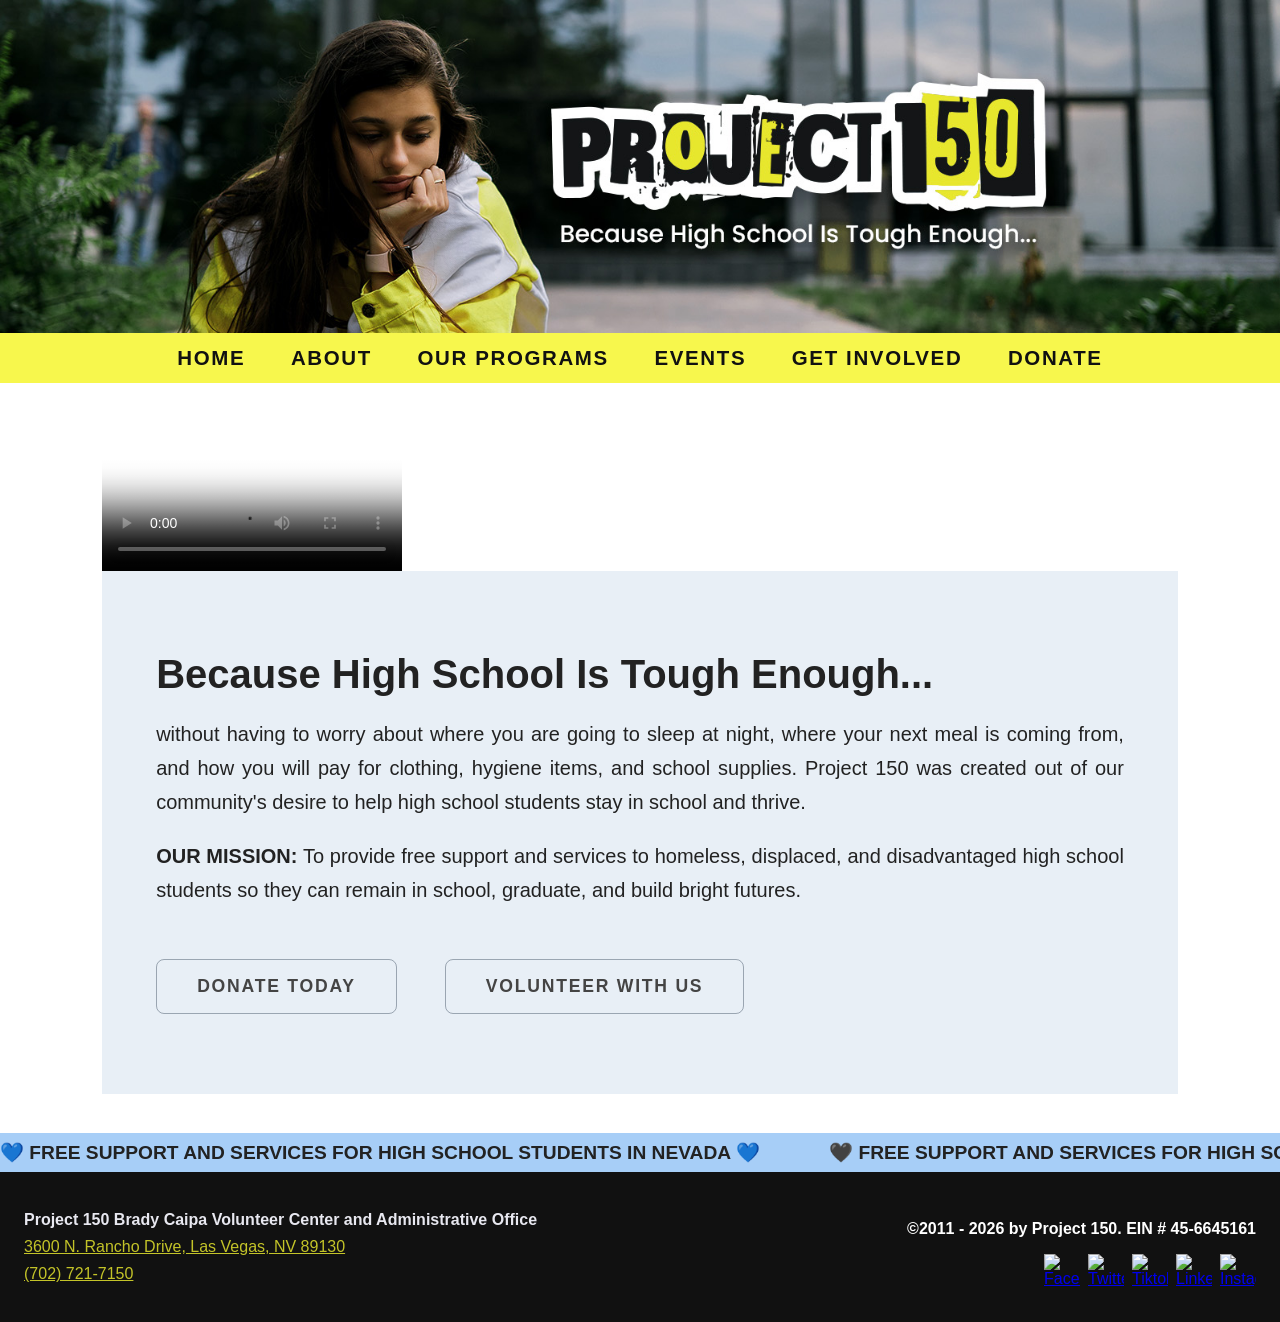
==== index.html @ d46d49a2 "Add files via upload" ====
<!DOCTYPE html>
<html lang="en">

<head>
    <meta charset="UTF-8">
    <meta name="viewport" content="width=device-width, initial-scale=1.0">
    <title>Project 150: Homepage</title>
    <link rel="stylesheet" href="styles.css">
    <link rel="icon" type="image/png" sizes="32x32" href="images/projectlogo.png">
</head>

<body>
    <div id="wrapper">

        <header>

            <div>
                <a href="index.html">
                    <img src="Images/banner.jpg" alt="Project 150 Banner">
                </a>
            </div>

        </header>

        <nav class="nav-menu">
            <ul class="nav-links">
                <li><a href="index.html">Home</a></li>
                <li><a href="#">About</a></li>
                <li><a href="#">Our Programs</a></li>
                <li><a href="#">Events</a></li>
                <li><a href="getinvolved.html">Get Involved</a></li>
                <li><a href="#">Donate</a></li>
            </ul>
        </nav>



        <main>
            <!-- Use main element to add main content to the webpage.-->


            <video controls poster="images/girl.jpg">
                <source src="media/Video.mp4" type="video/mp4">

                <p>
                    Your browser does not support the video element.
                </p>
            </video>

            <div class="mission">
                <h2>Because High School Is Tough Enough...</h2>
                <p>without having to worry about where you are going to sleep at night, where your next meal is coming
                    from, and how you
                    will pay for clothing, hygiene items, and school supplies. Project 150 was created out of our
                    community's desire to
                    help high school students stay in school and thrive.</p>
                <p><strong>OUR MISSION:</strong> To provide free support and services to homeless, displaced, and
                    disadvantaged high
                    school students so they can remain in school, graduate, and build bright futures.</p>

                <div class="button-group">
                    <a href="#" class="btn">DONATE TODAY</a>
                    <a href="#" class="btn">VOLUNTEER WITH US</a>
                </div>
            </div>

        </main>

        <div class="ticker-bar">
            <div class="ticker-content">
                <span>&#128153 Free support and services for high school students in Nevada &#128153</span>
                <span>&#x1F5A4 Free support and services for high school students in Nevada &#x1F5A4</span>
                <span>&#128153 Free support and services for high school students in Nevada &#128153</span>
            </div>
        </div>


        <footer class="footer">
            <div class="contact">
                <p><strong>Project 150 Brady Caipa Volunteer Center and Administrative Office</strong></p>
                <p><a href="https://maps.google.com/?q=3600+N+Rancho+Drive+Las+Vegas+NV+89130" target="_blank">3600 N.
                        Rancho Drive, Las
                        Vegas, NV 89130</a></p>
                <p><a href="tel:7027217150">(702) 721-7150</a></p>
            </div>

            <div class="copyright">
                <p> &copy;2011 - 2026 by Project 150. EIN # 45-6645161</p>
            </div>

            <div class="socials">
                <a href="https://www.facebook.com" target="_blank">
                    <img src="images/fb.avif" alt="Facebook Logo">
                </a>

                <a href="https://www.twitter.com" target="_blank">
                    <img src="images/x.avif" alt="Twitter Logo">
                </a>

                <a href="https://www.tiktok.com" target="_blank">
                    <img src="images/tiktok.avif" alt="Tiktok Logo">
                </a>

                <a href="https://www.linkedin.com" target="_blank">
                    <img src="images/in.avif" alt="LinkedIn Logo">
                </a>

                <a href="https://www.Instagram.com" target="_blank">
                    <img src="images/insta.avif" alt="Instagram Logo">
                </a>
            </div>
        </footer>

    </div>
</body>

</html>
---- styles.css ----
/* CSS RESET */
body, header, nav, main, footer, img, h1, h3, ul, aside, figure, figcaption, video {
    margin: 0;
    padding: 0;
    border: 0;
    box-sizing: border-box;
}

/*STYLE RULES FOR BODY AND IMAGES*/
body {
    overflow-x: hidden;
    display: flex;
    flex-direction: column;
    min-height: 100vh; /* Ensures the body is at least as tall as the screen */
    margin: 0;
}

img, video {
    max-width: 100%;
    display: block;
}


/*STYLE RULES FOR HEADER*/
header {
    margin: 0;
    padding: 0;
}
  
header img {
    display: block;
    width: 100%;
    height: auto;
    object-fit: cover;
}


/*STYLE RULES FOR NAVIGATION MENU*/
  
.nav-menu {
    background: #f7f74d;
    width: 100%;
    font-family: sans-serif;
    font-size: 0.95rem;
    color: #222;
}
  
.nav-links {
    list-style: none;
    display: flex;
    align-items: center;
    justify-content: center;
    gap: 20px;
    padding: 0 1.5rem;
    height: 50px;
}
  
.nav-links a {
    text-decoration: none;
    color: #111;
    font-size: 1.6vw;
    font-weight: 700;
    letter-spacing: 0.08em;
    text-transform: uppercase;
    padding: 6px 1vw;
    border-radius: 6px;
    transition: background 0.15s, color 0.15s;
}
  
.nav-links a:hover {
    background: #d4d41b;
}

/*STYLE RULES FOR MAIN CONTENT*/
main {
    padding: 3% 8%;
    font-family: "Lora", serif;
}

main p {
    font-size: 1.25em;
}

main h3 {
    padding-top: 2%;
}

main ul {
    list-style-type: square;
}

/*STYLE RULES FOR INDEX MISSION*/

.mission {
  background: #5b8abc23;
  text-align: justify;
  padding: 3rem 5%;
  font-family: sans-serif;
  color: #222;
}

.mission h2 {
  font-size: 2.5rem;
  font-weight: 600;
  margin-bottom: 1rem;
}

.mission p {
  font-size: 1.25rem;
  line-height: 1.7;
  margin-bottom: 1.25rem;
}

/*STYLE RULES FOR INDEX BUTTONS?*/
.button-group {
    display: flex;
    justify-content: left;
    gap: 3rem;
    padding: 2rem 0;
  }
  
.btn {
    text-decoration: none;
    color: #444;
    font-family: sans-serif;
    font-size: 1.1rem;
    font-weight: 600;
    letter-spacing: 0.1em;
    padding: 1rem 2.5rem;
    border: 1.5px solid #20324663;
    border-radius: 8px;
    transition: background 0.2s, color 0.2s;
}
  
.btn:hover {
    background: #2c4d73a7;
    color: #fff;
}


/*TICKER BAR (that took a whole evening with my programmer friend's help, because I didn't understand the keyframes RIP)*/

.ticker-bar {
    background: #328ced6d;
    padding: 8px 0;
    text-align: center;
    font-family: sans-serif;
    font-size: 1.2rem;
    font-weight: bold;
    color: #444;
    text-transform: uppercase;
    white-space: nowrap;
    overflow: hidden;
}

.ticker-content {
    display: inline-block;
    animation: ticker 40s linear infinite;
  }
  
.ticker-content span {
    font-family: sans-serif;
    font-size: 1.2rem;
    font-weight: bold;
    color: #222;
    padding-right: 4rem;
}
  
@keyframes ticker {
    0% { transform: translateX(0); }
    100% { transform: translateX(-33.33%); }
}

/*STYLE RULES FOR GET INVOLVED PAGE HELP SECTION*/

.help-section{
    margin: 0 5rem;
    max-width: 1200px;
    padding: 0.5rem 1rem; 
    text-align: justify;
    font-family: sans-serif;
    color: #222;
}

.help-section h1 {
    font-size: 3rem;
    font-weight: 700;
    margin-bottom: 1rem;
}
  
.help-section p {
    font-size: 1.2rem;
    line-height: 1.7;
    margin-bottom: 1.25rem;
}

/*STYLE RULES FOR GET TABLE*/

.card-table {
    width: 100%;
    border-collapse: separate;
    border-spacing: 2rem;
    background: #fff;
    padding: 0 3rem;
    margin-top: 0;
}
  
.card {
    background: #328ced23;
    border: 1px solid #ddd;
    border-radius: 20px;
    padding: 2rem;
    width: 50%;
    vertical-align: text-top;
}
  
.card-header {
    display: flex;
    align-items: center;
    gap: 0.75rem;
    margin-bottom: 0.75rem;
}
  
.card h3 {
    font-family: sans-serif;
    font-size: 2.2rem;
    margin: 0;
}
  
.card img {
    width: 60px;
    height: 60px;
    object-fit: cover;
    flex-shrink: 0;
}
  
.card p {
    font-family: sans-serif;
    font-size: 1rem;
     font-weight: 600;
    color: #444;
    line-height: 1.6;
}
  
.card .btn {
    display: block;
    text-align:right;
    margin-top: 2rem;
    text-decoration: none;
    color: #444;
    font-family: sans-serif;
    font-size: 0.95rem;
    font-weight: 800;
    letter-spacing: 0.08em;
    padding: 0.85rem 2rem;
    border: 1.5px solid #20324663;
    border-radius: 8px;
    width: fit-content;
    margin-left: auto;
    transition: background 0.2s, color 0.2s;
}
  
.card .btn:hover {
    background: #2c4d73a7;
    color: #fff;
}


/*STYLE RULES FOR FOOTER MENU*/
  
footer {
    display: grid;
    grid-template-columns: 1fr 1fr;
    grid-template-rows: auto auto;
    align-items: center;
    justify-content: space-between;
    padding: 2rem 1.5rem;
    background: #111;
    font-family: sans-serif;
    font-size: 1rem;
    color: #e8e8f0;
    margin-top: auto;
}

.contact {
    line-height: 1.7;
    grid-column: 1;
    grid-row: 1 / 3;
    line-height: 1.7;
}

.contact a {
    color: #e8e82ed4;
}

.contact a:hover{
    color: #ffffcf;
}

.contact p {
    margin: 0;
}

.copyright {
    grid-column: 2;
    grid-row: 1;
    text-align: right;
    font-size: 1rem;
    font-weight: 650;
    color: #fff;
}

.socials {
    grid-column: 2;
    grid-row: 2;
    display: flex;
    justify-content: flex-end;
    align-items: center;
    gap: 8px;
}

.socials img {
    width: 36px;
    height: 36px;
    object-fit: contain;
}


/*sTYLE RULES FOR GET INVOLVED FORM??*/

.get-involved-form {
    max-width: 950px;
    margin: 2rem auto;
    padding: 2rem;
    background: #5b8abc23;
    border-radius: 20px;
}

.get-involved-form h2 {
    font-size: 2rem;
}
  
.form-subtitle {
    color: #555;
    margin-bottom: 1.5rem;
}
  
.form-row {
    display: grid;
    grid-template-columns: 1fr 1fr;
    gap: 12px;
}
  
.form-group {
    display: flex;
    flex-direction: column;
    gap: 6px;
    margin-bottom: 1rem;
}
  
.form-group label {
    font-size: 14px;
    font-weight: bold;
}
  
.form-group input,.form-group select {
    padding: 10px;
    border: 1px solid #ccc;
    border-radius: 6px;
    font-size: 14px;
    font-family: inherit;
}

.role-cards {
    display: grid;
    grid-template-columns: repeat(3, 1fr);
    gap: 12px;
    border: none;
    padding: 0;
    margin-bottom: 1.5rem;
}

.role-card {
    border: 2px solid #ccc;
    border-radius: 8px;
    padding: 1.25rem 1rem;
    text-align: center;
    cursor: pointer;
    font-size: 15px;
    font-weight: bold;
    transition: all 0.2s;
}

.role-card input[type="radio"] {
    display: none;
}

.role-card:has(input:checked) {
    border-color: #1a5f8a;
    background-color: #2c4d73a7;
    color: #fff;
}

.role-card:hover {
    border-color: #1a5f8a;
}
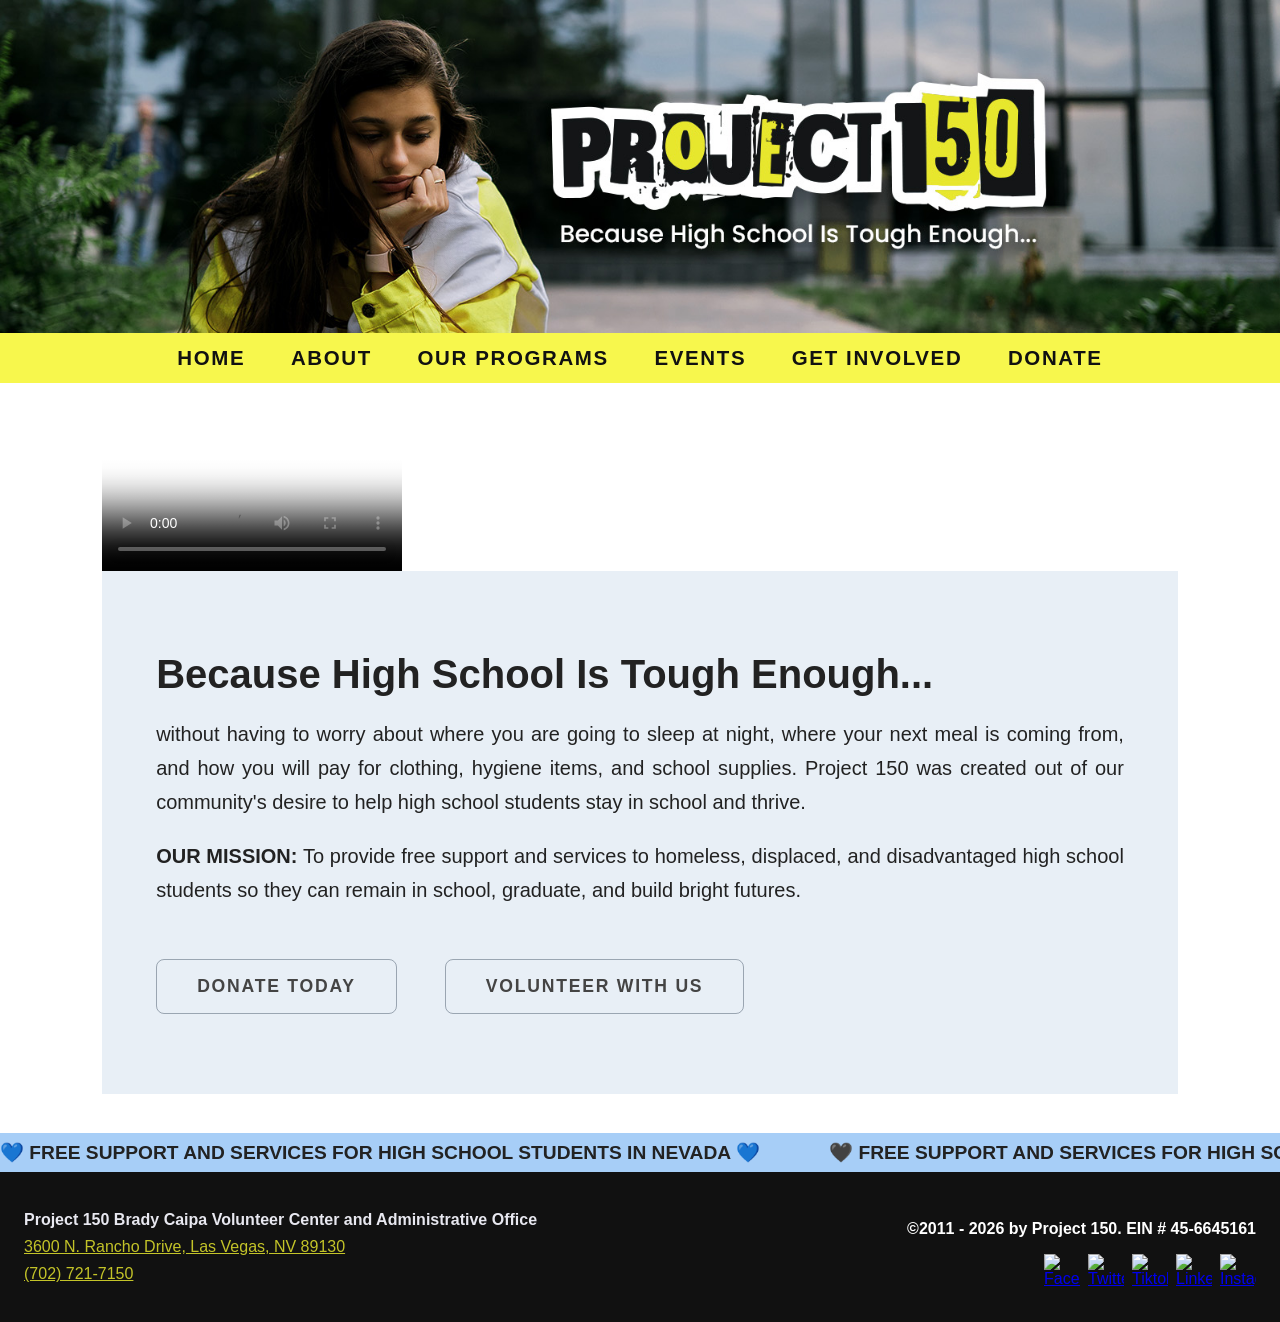
==== commit 75922423: "Update index.html" ====
--- a/index.html
+++ b/index.html
@@ -39,7 +39,7 @@
             <!-- Use main element to add main content to the webpage.-->
 
 
-            <video controls poster="images/girl.jpg">
+            <video controls poster="/images/girl.jpg">
                 <source src="media/Video.mp4" type="video/mp4">
 
                 <p>
@@ -114,4 +114,4 @@
     </div>
 </body>
 
-</html>+</html>
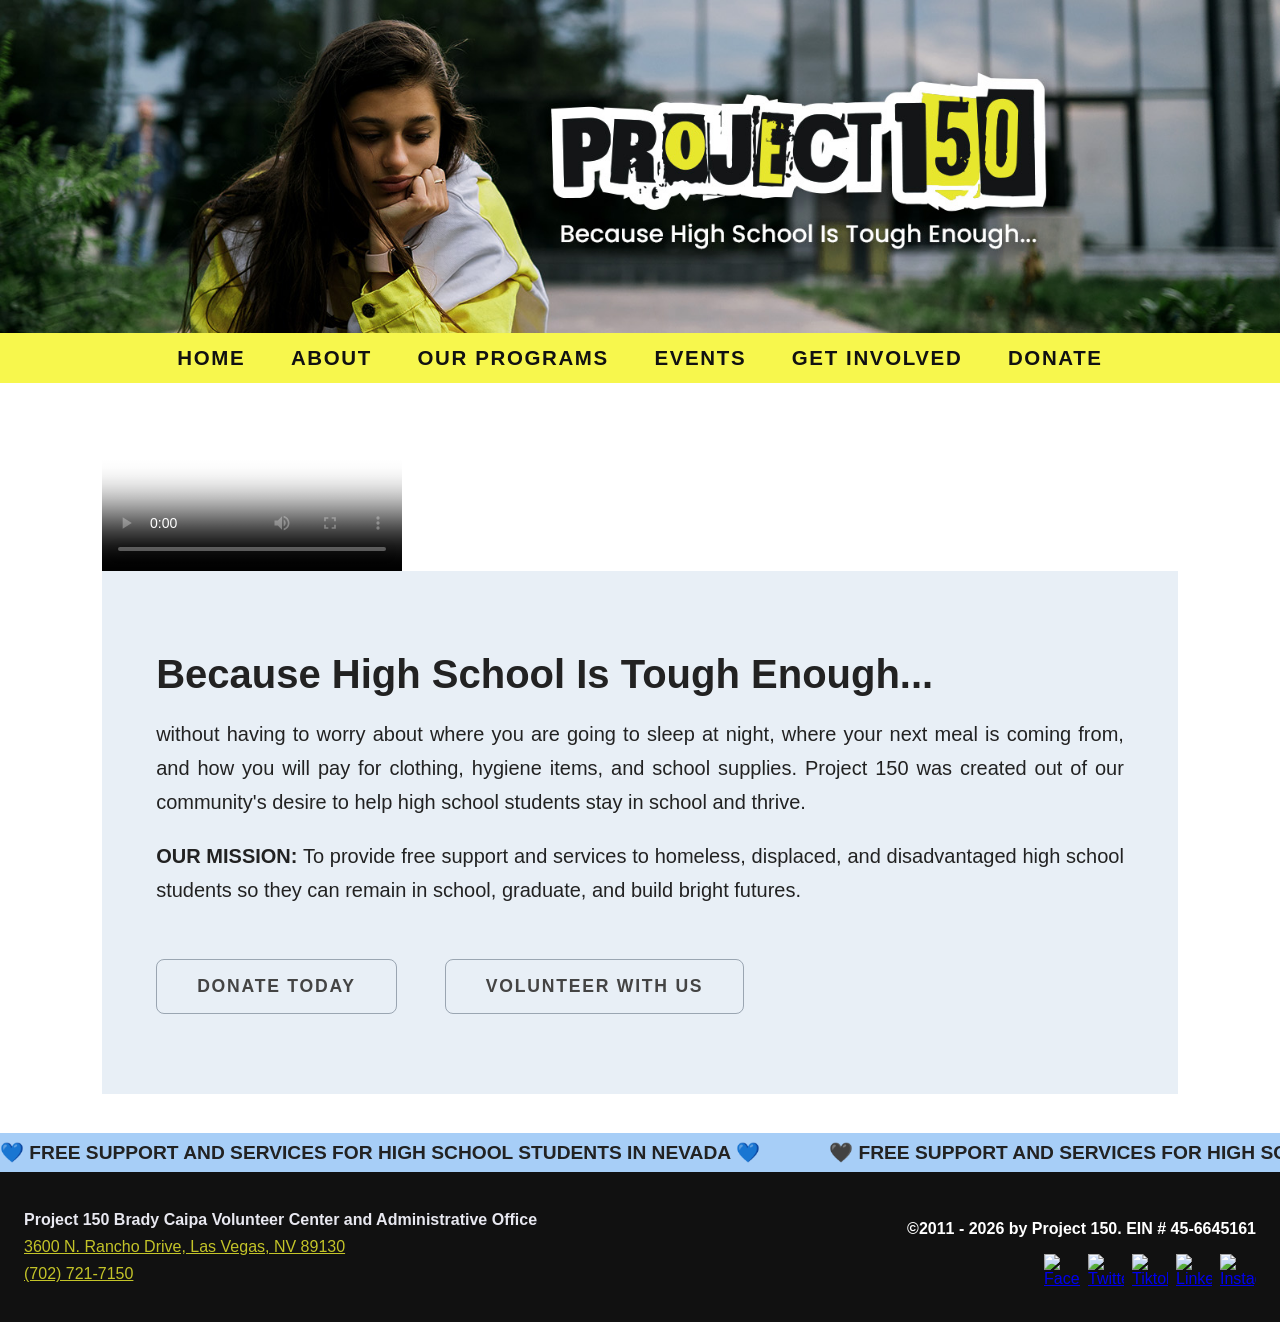
==== commit 50bead51: "Update index.html" ====
--- a/index.html
+++ b/index.html
@@ -39,7 +39,7 @@
             <!-- Use main element to add main content to the webpage.-->
 
 
-            <video controls poster="/images/girl.jpg">
+            <video controls poster="./images/girl.jpg">
                 <source src="media/Video.mp4" type="video/mp4">
 
                 <p>
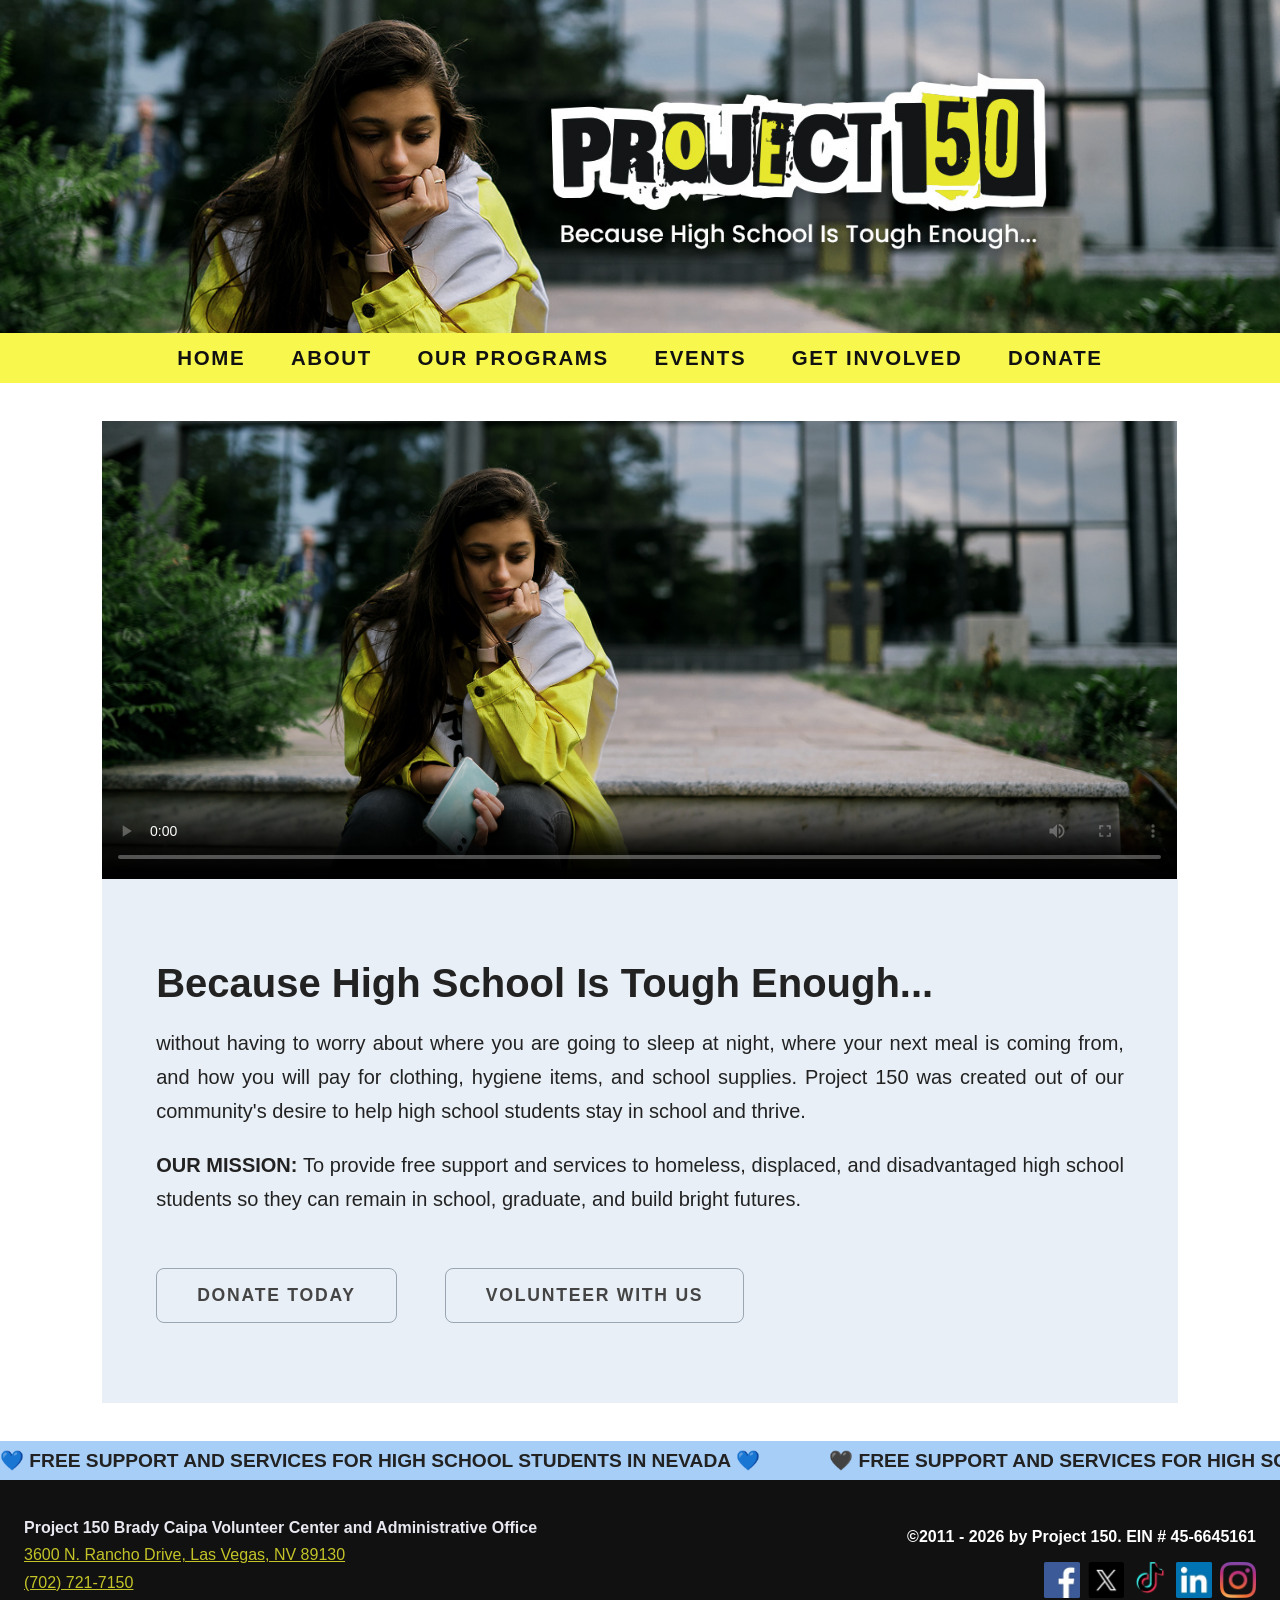
==== commit 74b8c179: "Update index.html" ====
--- a/index.html
+++ b/index.html
@@ -6,7 +6,7 @@
     <meta name="viewport" content="width=device-width, initial-scale=1.0">
     <title>Project 150: Homepage</title>
     <link rel="stylesheet" href="styles.css">
-    <link rel="icon" type="image/png" sizes="32x32" href="images/projectlogo.png">
+    <link rel="icon" type="image/png" sizes="32x32" href="Images/projectlogo.png">
 </head>
 
 <body>
@@ -39,7 +39,7 @@
             <!-- Use main element to add main content to the webpage.-->
 
 
-            <video controls poster="./images/girl.jpg">
+            <video controls poster="./Images/girl.jpg">
                 <source src="media/Video.mp4" type="video/mp4">
 
                 <p>
@@ -90,23 +90,23 @@
 
             <div class="socials">
                 <a href="https://www.facebook.com" target="_blank">
-                    <img src="images/fb.avif" alt="Facebook Logo">
+                    <img src="Images/fb.avif" alt="Facebook Logo">
                 </a>
 
                 <a href="https://www.twitter.com" target="_blank">
-                    <img src="images/x.avif" alt="Twitter Logo">
+                    <img src="Images/x.avif" alt="Twitter Logo">
                 </a>
 
                 <a href="https://www.tiktok.com" target="_blank">
-                    <img src="images/tiktok.avif" alt="Tiktok Logo">
+                    <img src="Images/tiktok.avif" alt="Tiktok Logo">
                 </a>
 
                 <a href="https://www.linkedin.com" target="_blank">
-                    <img src="images/in.avif" alt="LinkedIn Logo">
+                    <img src="Images/in.avif" alt="LinkedIn Logo">
                 </a>
 
                 <a href="https://www.Instagram.com" target="_blank">
-                    <img src="images/insta.avif" alt="Instagram Logo">
+                    <img src="Images/insta.avif" alt="Instagram Logo">
                 </a>
             </div>
         </footer>
